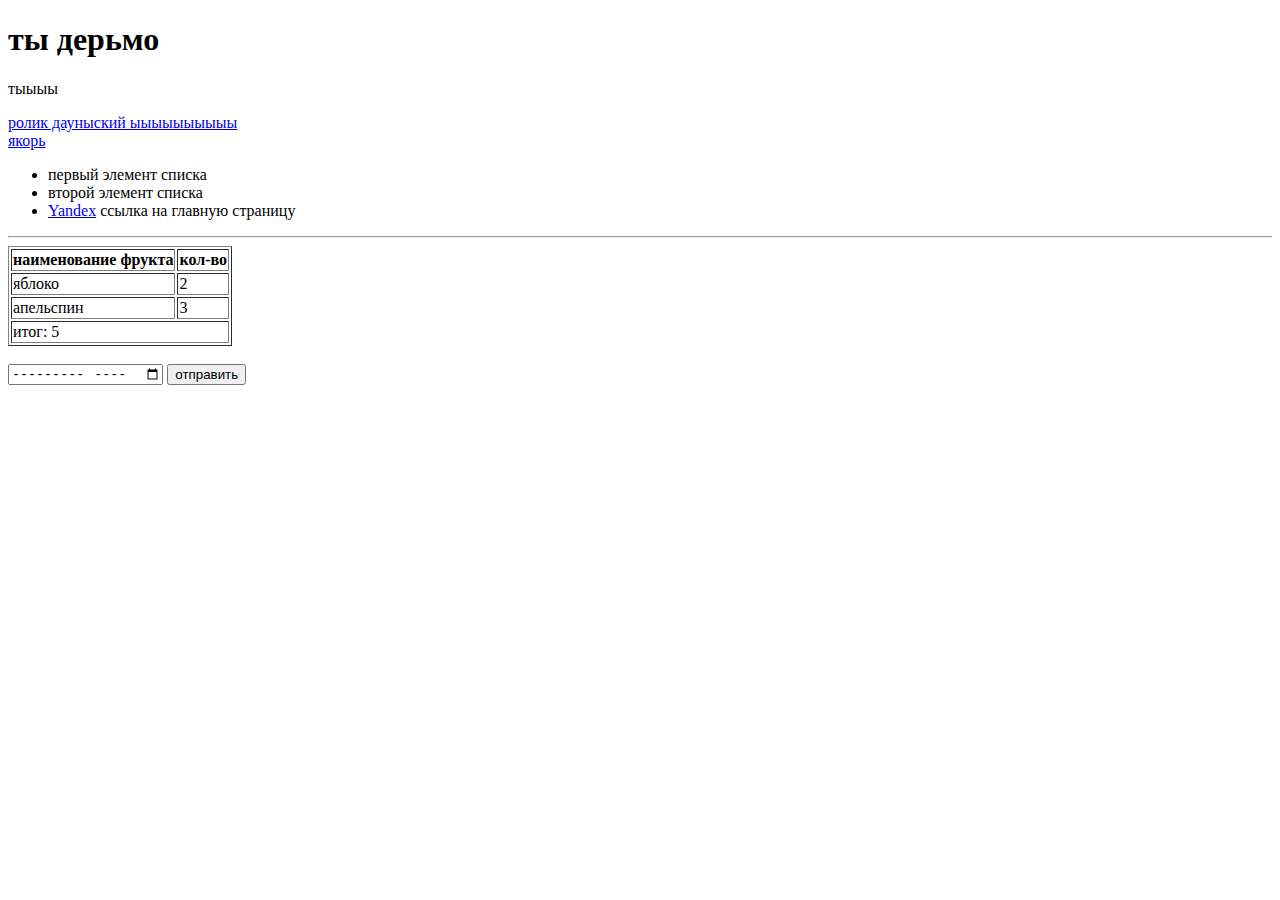
==== index.html @ 6ab31c9d "2 сайт для работы" ====
<!DOCTYPE html>
<html>
<head>
  <meta charset="utf-8" />
  <meta name="keywords" content="мой сайт,html,привет бро">
  <meta name="description" content="этот сайт поможет вам">
  <title></title>
  <link rel="shortcut icon"  href="https://atom.io//favicion.ico"/>
</head>
<body> 
     <h1>ты дерьмо</h1> 
      
     <p id="ideveloper">тыыыы</p>
     <a href="https://youtu.be/QBWWplFkdzw" target=""> ролик дауныский ыыыыыыыыыы
     </a>
     <br>
     <a href="#ideveloper">якорь</a>
     <ul> 
     <li>первый элемент списка</li>
     <li>второй элемент списка</li>
     <li> <a href="https://ya.ru">Yandex</a> ссылка на главную страницу</li>
     </ul>
     <hr>
     <table border="1"> 
     <thead>
      <tr> 
         <th>наименование фрукта</th>
         <th>кол-во</th>
      </tr>   
      </thead>  
      <tbody>
        <tr> 
        <td>яблоко</td>
        <td>2</td>
        </tr>
         <tr> 
         <td>апельспин</td>
         <td>3</td>
         </tr>         
       </tbody> 
         <tfoot> 
          <tr> 
            <td colspan="2" >итог: 5</td>
          </tr>
           
         </tfoot>
     </table>
    
      <img src="" alt="">
      <form class="" action="index.html" method="post">  
       <input type="month">
       <input type="submit" name="" value="отправить">
      </form> 

      <div class="fff"> 

      </div>

</body>
</html>
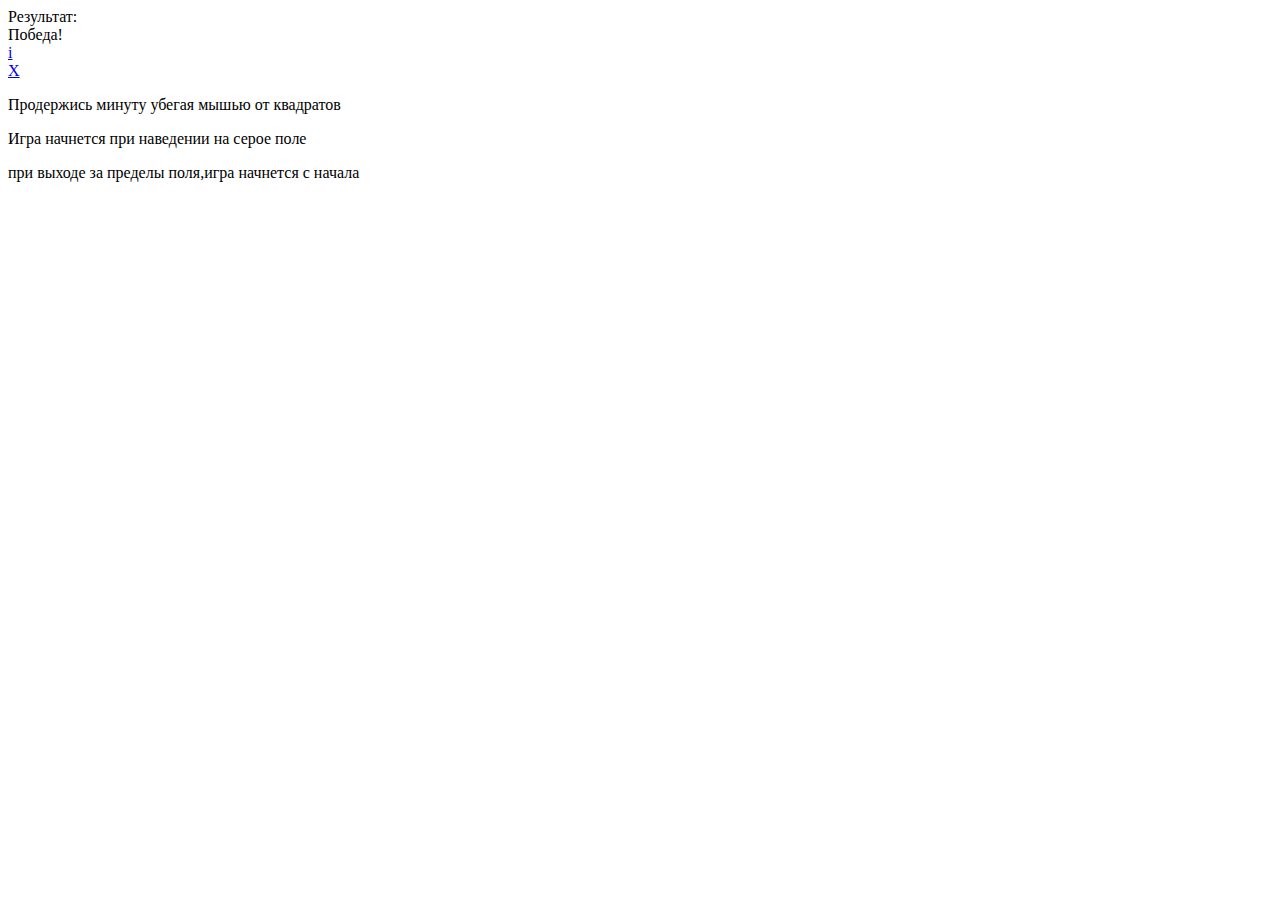
==== commit 64ea413b: "игруля" ====
--- a/index.html
+++ b/index.html
@@ -1,60 +1,38 @@
 <!DOCTYPE html>
-<html>
+<html lang="ru">
 <head>
-  <meta charset="utf-8" />
-  <meta name="keywords" content="мой сайт,html,привет бро">
-  <meta name="description" content="этот сайт поможет вам">
-  <title></title>
-  <link rel="shortcut icon"  href="https://atom.io//favicion.ico"/>
+  <meta charset="utf-8">
+   <meta name="vitwport" content="widthwdevice-width" >
+  <link rel="stylesheet" href="style.css">
+  <title>игра на ccs</title>
+
 </head>
-<body> 
-     <h1>ты дерьмо</h1> 
-      
-     <p id="ideveloper">тыыыы</p>
-     <a href="https://youtu.be/QBWWplFkdzw" target=""> ролик дауныский ыыыыыыыыыы
-     </a>
-     <br>
-     <a href="#ideveloper">якорь</a>
-     <ul> 
-     <li>первый элемент списка</li>
-     <li>второй элемент списка</li>
-     <li> <a href="https://ya.ru">Yandex</a> ссылка на главную страницу</li>
-     </ul>
-     <hr>
-     <table border="1"> 
-     <thead>
-      <tr> 
-         <th>наименование фрукта</th>
-         <th>кол-во</th>
-      </tr>   
-      </thead>  
-      <tbody>
-        <tr> 
-        <td>яблоко</td>
-        <td>2</td>
-        </tr>
-         <tr> 
-         <td>апельспин</td>
-         <td>3</td>
-         </tr>         
-       </tbody> 
-         <tfoot> 
-          <tr> 
-            <td colspan="2" >итог: 5</td>
-          </tr>
-           
-         </tfoot>
-     </table>
-    
-      <img src="" alt="">
-      <form class="" action="index.html" method="post">  
-       <input type="month">
-       <input type="submit" name="" value="отправить">
-      </form> 
+<body>
+  <div class="wrapper"> 
 
-      <div class="fff"> 
+   <div class="game"> 
+    <div class="game_body">
+     <div class="game_items">
+      <div class="game_text">
+        Результат: <span></span>
+      </div>  
+   </div>
+   <div class="game_counter"></div>
+  </div>
+   <div class="game_win">Победа!</div>
+   </div> 
+    <div class="info"> 
+      <a href="#info" title="Правила игры!" class="info_icon">i</a>
+      <div id="info" class="info_body"> 
+      <a href="#" class="info_close">X</a>
+      <div class="info_text">
+        <p>Продержись минуту убегая мышью от квадратов</p>
+        <p>Игра начнется при наведении на серое поле</p>
+        <p> при выходе за пределы поля,игра начнется с начала</p>
+      </div>
+      </div>
+    </div>
+   </div>
+</body>
 
-      </div>
-
-</body>
 </html> 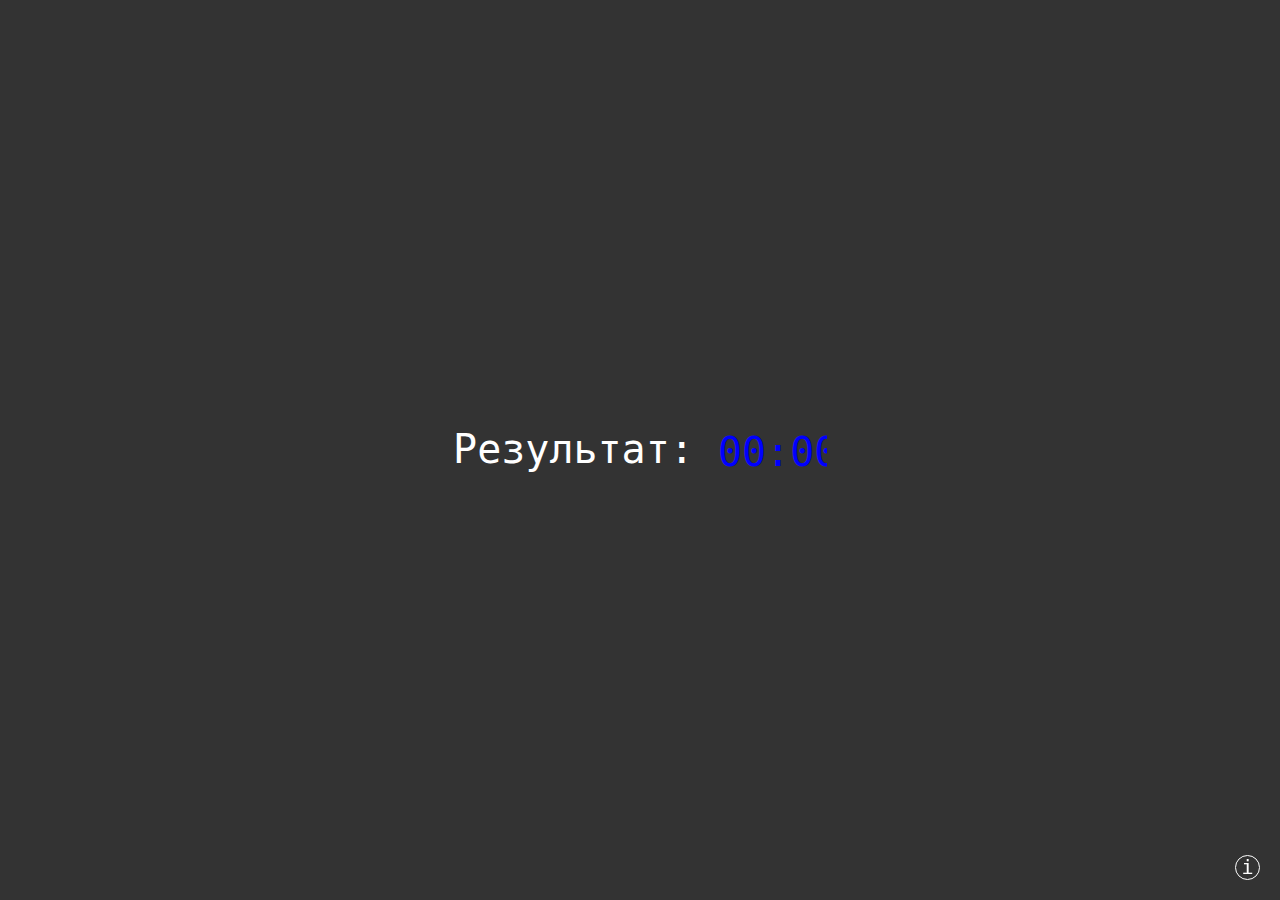
==== commit 73a47d91: "игруля" ====
--- a/index.html
+++ b/index.html
@@ -3,9 +3,273 @@
 <head>
   <meta charset="utf-8">
    <meta name="vitwport" content="widthwdevice-width" >
-  <link rel="stylesheet" href="style.css">
+
   <title>игра на ccs</title>
-
+  <style type="text/css"> 
+    *,*:before,*:after { 
+  padding: 0;
+  margin: 0;
+  border: 0;
+  box-sizing: border-box;
+ }
+ html,body{ 
+  height: 100%;
+  background-color: #333;
+  font-family:consolas,monospace;
+  color: #fff;
+  font-size: 16px;
+  }
+  a{ 
+    text-decoration: none; 
+  }
+
+.wrapper{
+ min-height: 100%;
+ position: relative;
+ overflow: hidden;
+}
+
+.game{
+  position: fixed;
+  width: 100%;
+  height: 100%;
+  top: 0;
+  left: 0;
+}
+.game:hover .game_win{
+  animation: win 60s steps(1) forwards;
+}
+
+.game:hover .game_counter:after{
+   animation: timer_1 60s steps(60) forwards;
+}
+.game:hover .game_text span:after{
+   animation: timer_2 60s steps(60) forwards;
+}
+.game_body:hover:before,
+.game_body:hover:after,
+.game_body:hover .game_items:before,
+.game_body:hover .game_items:after{
+  display: none;
+}
+
+.game_body:hover .game_counter:after,
+.game_body:hover .game_text span:after{
+ animation-play-state: paused;
+}
+
+.game_body,
+.game_items{
+  position: absolute;
+  width: 100%;
+  height: 100%;
+  top: 0;
+  left: 0;
+  pointer-events: none;
+}
+.game_body:before,
+.game_body:after,
+.game_items:before,
+.game_items:after{
+  content: '';
+  pointer-events: all;
+  width: 33.333vw;
+  height: 33.333vh;
+  position: absolute;
+  top: 0;
+  left: 0;
+  z-index: 1;
+  display: inline-block;
+}
+
+
+.game_text{
+  font-size: 40px;
+  visibility: hidden;
+}
+.game_body:before{
+  background-color: yellow;
+  animation:fly_1 3s infinite;
+}
+
+.game_body:after{
+  background-color: blue ;
+  animation:fly_2 7s infinite;
+}
+.game_items:before{
+  background-color: green;
+  animation:fly_3 5s infinite;
+}
+.game_items:after{ 
+   background-color:red ;
+   animation:fly_4 11s infinite;
+ }
+@keyframes fly_1{
+  25%{transform:translate(66.667vw, 0vh); }
+  50%{transform:translate(66.667vw, 66.667vh); }
+  75%{transform:translate(0vw, 66.667vh); }
+  0%,100%{transform: translate(0px,0px);}
+}
+@keyframes fly_2{
+  25%{transform:translate(0vw, 66.667vh); }
+  50%{transform:translate(66.667vw, 0vh); }
+  75%{transform:translate(66.667vw, 66.667vh); }
+  0%,100%{transform: translate(0px,0px);}
+}
+@keyframes fly_3{
+  25%{transform:translate(66.667vw, 0vh); }
+  50%{transform:translate(0, 66.667vh); }
+  75%{transform:translate(66.667vw, 66.667vh); }
+  0%,100%{transform: translate(0px,0px);}
+}
+@keyframes fly_4{
+  25%{transform:translate(66.667vw, 0vh); }
+  50%{transform:translate(0, 66.667vh); }
+  75%{transform:translate(66.667vw, 66.667vh); }
+  0%,100%{transform: translate(0px,0px);}
+}
+@keyframes win {
+  0%{
+
+  }
+  100%{
+    visibility: visible;
+  }
+}
+
+
+@keyframes timer_1{
+  0%{
+    text-indent: -300ch;
+  }
+  50%{
+    color: yellow;
+  }
+  100%{
+    color: red;
+    text-indent: 0ch;
+  }
+}
+@keyframes timer_2{
+  0%{
+    text-indent: 0ch;
+  }
+  50%{
+    color: yellow;
+  }
+  100%{
+    color: red;
+    text-indent: -300ch;
+  }
+}
+.game_body:hover .game_items{
+  position: fixed;
+  width: 100%;
+  height: 100%;
+  z-index: 20;
+  background-color: #333;
+  display: flex;
+  justify-content: center;
+  align-items: center;
+  text-align: center;
+  pointer-events: all;
+}
+.game_body:hover .game_text{
+  visibility: visible;
+}
+
+
+.game_text span{ 
+ font-size: 40px;
+ width: 109px;
+ display: inline-block;
+ vertical-align: middle;
+ overflow: hidden;
+color: blue;
+ }
+
+.game_counter{
+  position: absolute;
+  bottom: 20px;
+  left: 20px;
+  width: 72px;
+  font-size: 26px;
+  overflow: hidden;
+  white-space: nowrap;
+}
+
+.game_text span:after,
+.game_counter:after{
+  display: block;
+  content: "00:0000:0100:0200:0300:0400:0500:0600:0700:0800:0900:1000:1100:1200:1300:1400:1500:1600:1700:1800:1900:2000:2100:2200:2300:2400:2500:2600:2700:2800:2900:3000:3100:3200:3300:3400:3500:3600:3700:3800:3900:4000:4100:4200:4300:4400:4500:4600:4700:4800:4900:5000:5100:5200:5300:5400:5500:5600:5700:5800:5901:00";
+}
+
+.game_win {
+  position: fixed;
+  width: 100%;
+  height: 100%;
+  top: 0;
+  left: 0;
+  z-index: 10;
+  background-color: #333;
+  display: flex;
+  justify-content: center;
+  align-items: center;
+  text-align: center;
+  font-size: 40px;
+  visibility: hidden;
+}
+
+.info {
+  position: absolute;
+  right: 20px;
+  bottom: 20px;
+  z-index: 50;
+}
+.info_icon {
+  display: inline-block;
+  width: 25px;
+  height: 25px;
+  border-radius: 50%;
+  border: 1px solid white;
+  font-size: 20px;
+  color: white;
+  text-align: center;
+  line-height: 23px; 
+  position: relative;
+  z-index: 2;
+}
+.info_body {
+  display: none;
+  position: absolute;
+  bottom: 0;
+  right: 0;
+  background-color: black;
+  width: 250px;
+  border-radius: 0 0 18px 0;
+  padding: 40px 5px 35px 20px;
+
+}
+.info_body:target {
+  display: block;
+}
+
+.info_close {
+  position: absolute;
+  top: 10px;
+  right: 10px;
+  font-size: 18px;
+  color: white;
+}
+.info_text {
+  padding:  0px 10px 0px 0px;
+}
+.info_text p {
+  margin: 0px 0px 10px 0px;
+}
+.info_text p:last-child {
+  margin: 0;
+}</style>
 </head>
 <body>
   <div class="wrapper"> 
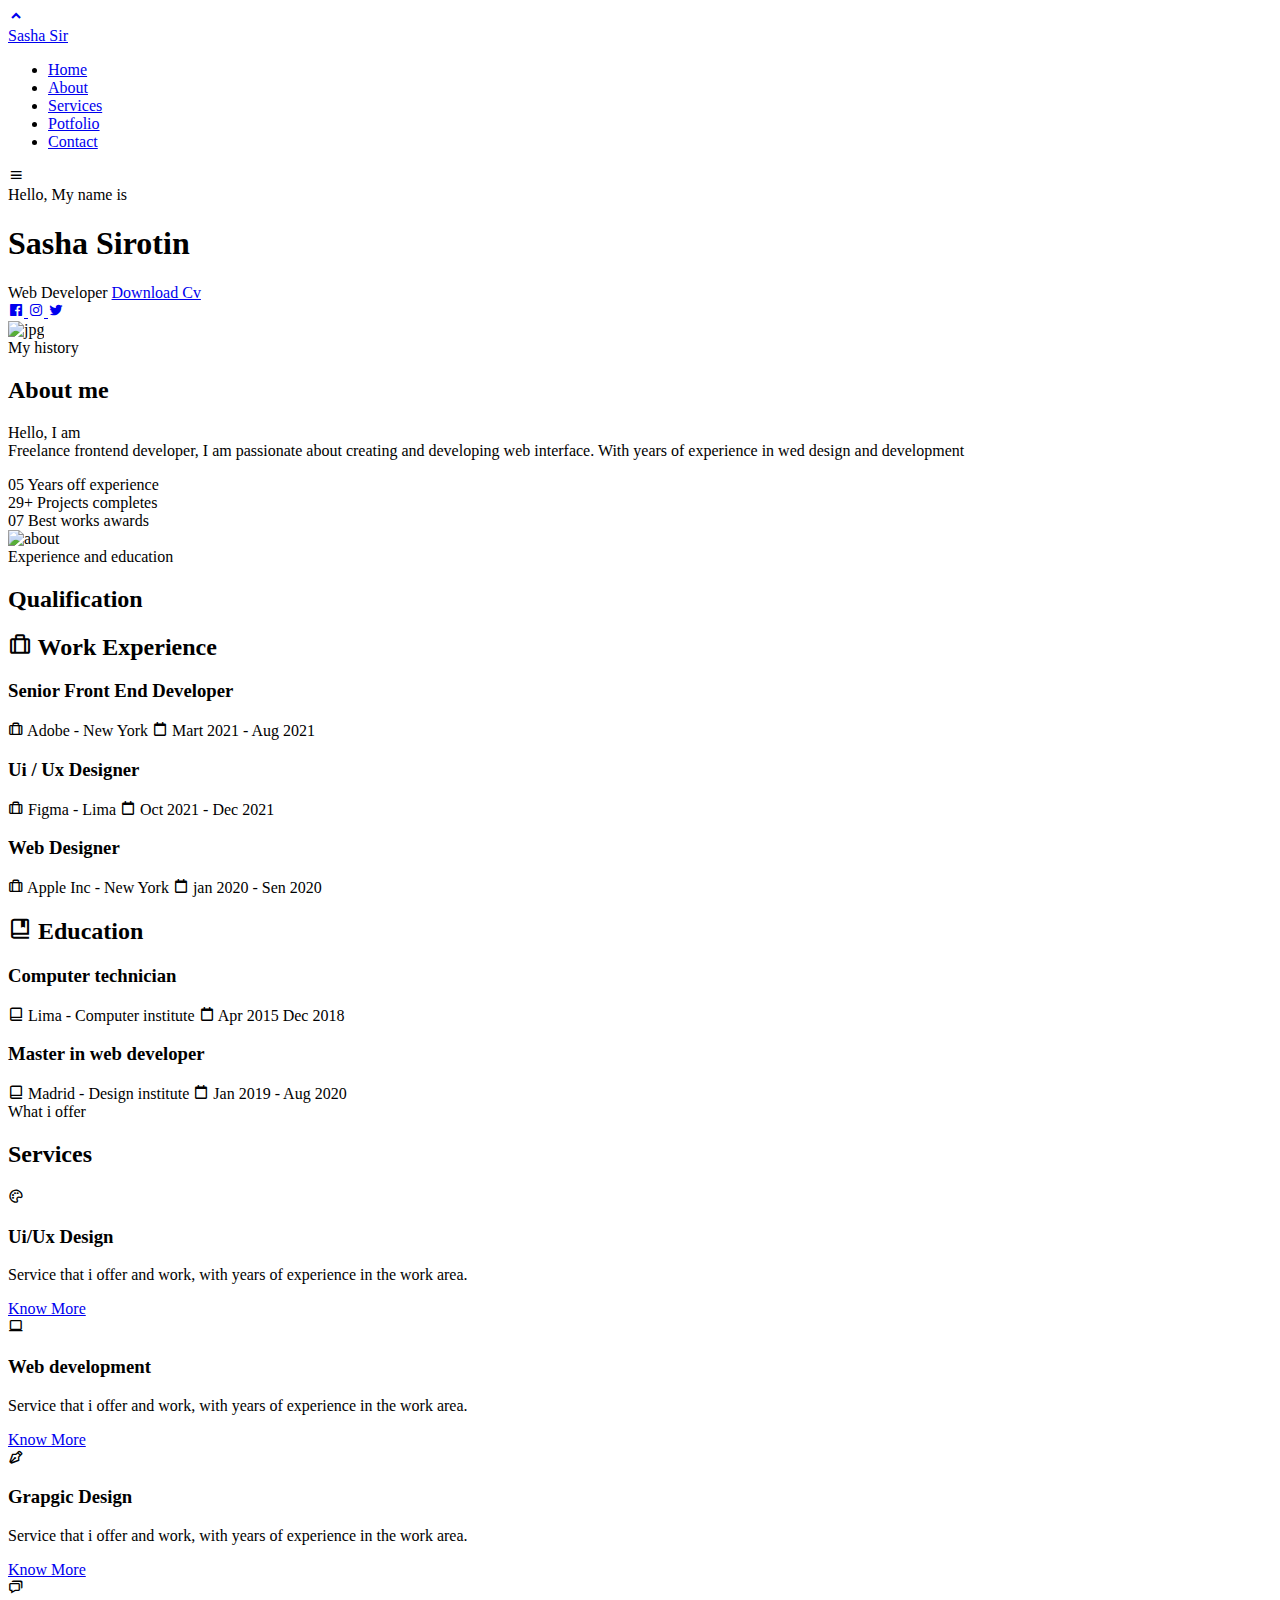
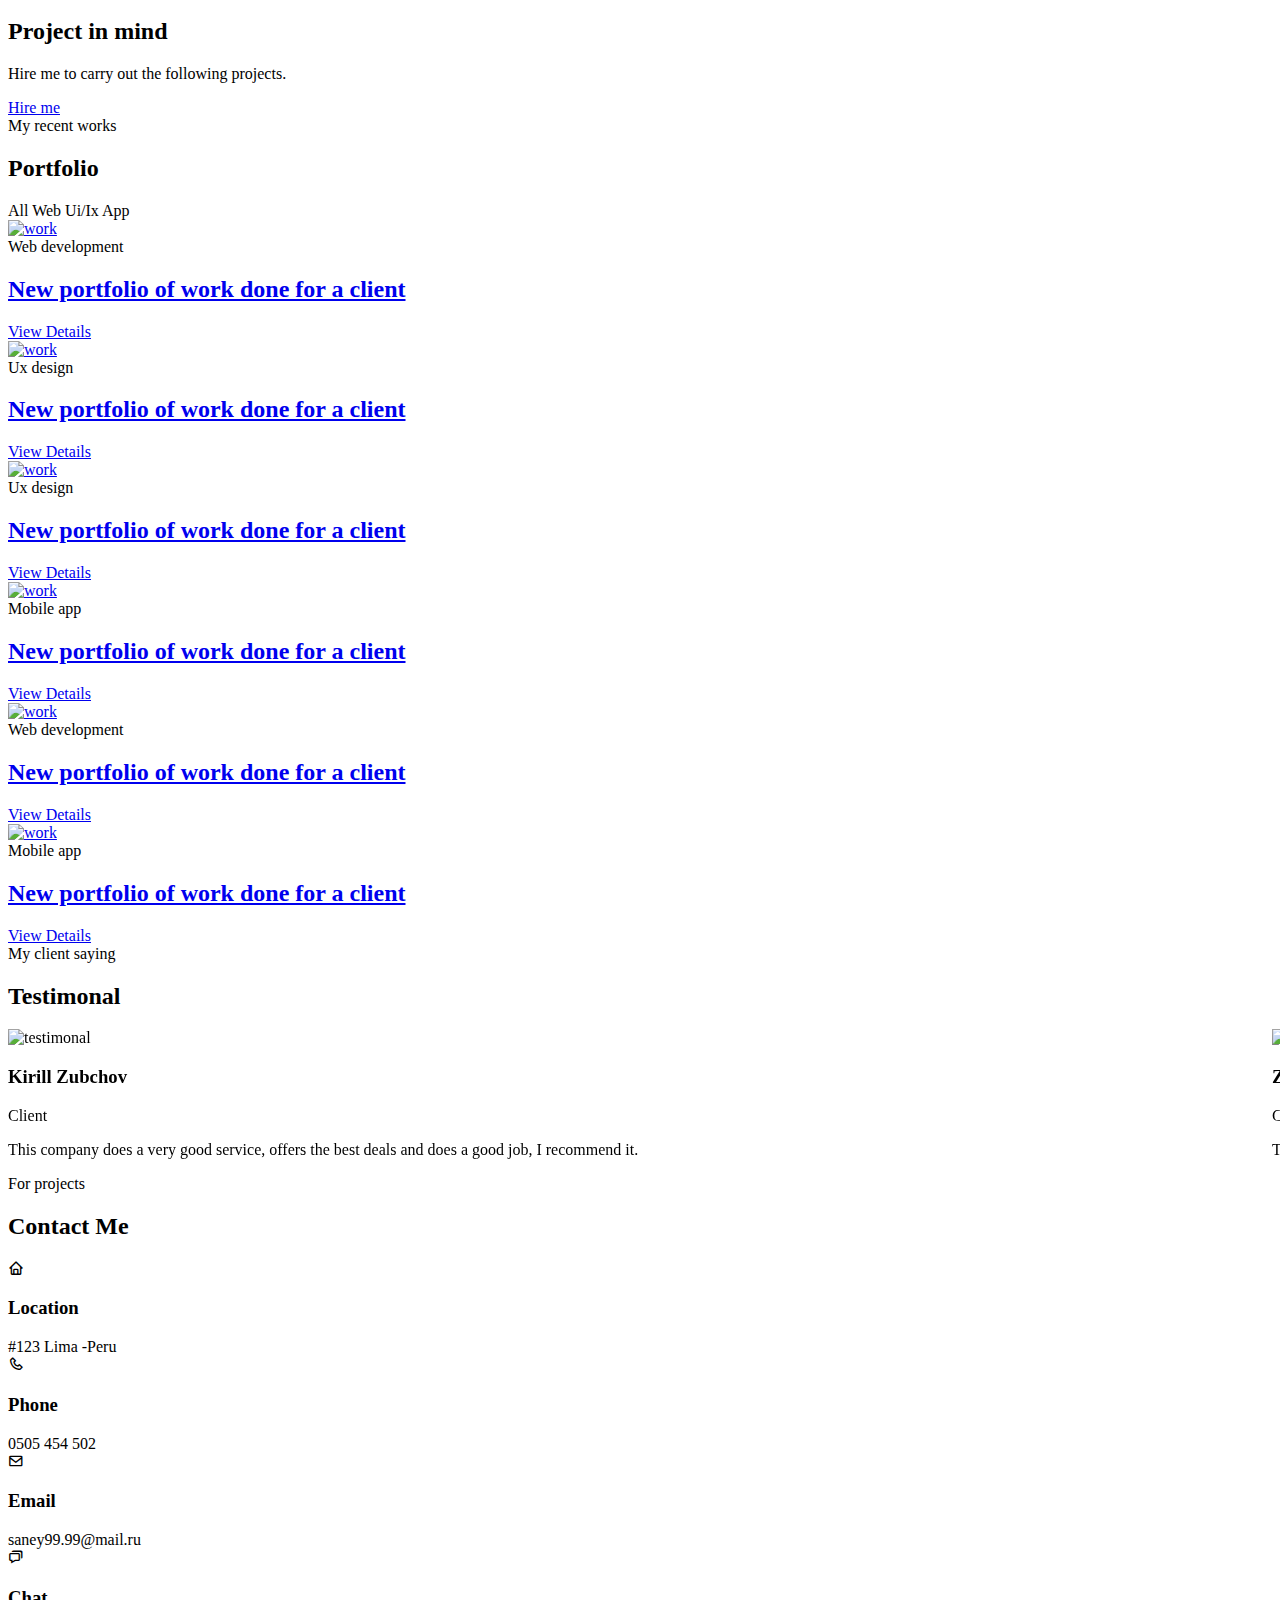
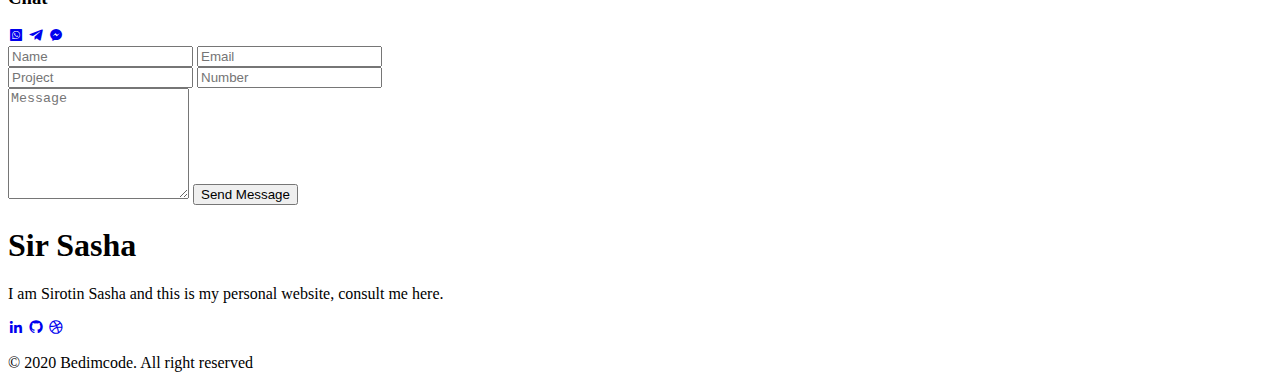
==== commit 891ec23b: "моя работа" ====
--- a/index.html
+++ b/index.html
@@ -1,302 +1,451 @@
 <!DOCTYPE html>
-<html lang="ru">
+<html lang="en">
 <head>
-  <meta charset="utf-8">
-   <meta name="vitwport" content="widthwdevice-width" >
-
-  <title>игра на ccs</title>
-  <style type="text/css"> 
-    *,*:before,*:after { 
-  padding: 0;
-  margin: 0;
-  border: 0;
-  box-sizing: border-box;
- }
- html,body{ 
-  height: 100%;
-  background-color: #333;
-  font-family:consolas,monospace;
-  color: #fff;
-  font-size: 16px;
-  }
-  a{ 
-    text-decoration: none; 
-  }
-
-.wrapper{
- min-height: 100%;
- position: relative;
- overflow: hidden;
-}
-
-.game{
-  position: fixed;
-  width: 100%;
-  height: 100%;
-  top: 0;
-  left: 0;
-}
-.game:hover .game_win{
-  animation: win 60s steps(1) forwards;
-}
-
-.game:hover .game_counter:after{
-   animation: timer_1 60s steps(60) forwards;
-}
-.game:hover .game_text span:after{
-   animation: timer_2 60s steps(60) forwards;
-}
-.game_body:hover:before,
-.game_body:hover:after,
-.game_body:hover .game_items:before,
-.game_body:hover .game_items:after{
-  display: none;
-}
-
-.game_body:hover .game_counter:after,
-.game_body:hover .game_text span:after{
- animation-play-state: paused;
-}
-
-.game_body,
-.game_items{
-  position: absolute;
-  width: 100%;
-  height: 100%;
-  top: 0;
-  left: 0;
-  pointer-events: none;
-}
-.game_body:before,
-.game_body:after,
-.game_items:before,
-.game_items:after{
-  content: '';
-  pointer-events: all;
-  width: 33.333vw;
-  height: 33.333vh;
-  position: absolute;
-  top: 0;
-  left: 0;
-  z-index: 1;
-  display: inline-block;
-}
-
-
-.game_text{
-  font-size: 40px;
-  visibility: hidden;
-}
-.game_body:before{
-  background-color: yellow;
-  animation:fly_1 3s infinite;
-}
-
-.game_body:after{
-  background-color: blue ;
-  animation:fly_2 7s infinite;
-}
-.game_items:before{
-  background-color: green;
-  animation:fly_3 5s infinite;
-}
-.game_items:after{ 
-   background-color:red ;
-   animation:fly_4 11s infinite;
- }
-@keyframes fly_1{
-  25%{transform:translate(66.667vw, 0vh); }
-  50%{transform:translate(66.667vw, 66.667vh); }
-  75%{transform:translate(0vw, 66.667vh); }
-  0%,100%{transform: translate(0px,0px);}
-}
-@keyframes fly_2{
-  25%{transform:translate(0vw, 66.667vh); }
-  50%{transform:translate(66.667vw, 0vh); }
-  75%{transform:translate(66.667vw, 66.667vh); }
-  0%,100%{transform: translate(0px,0px);}
-}
-@keyframes fly_3{
-  25%{transform:translate(66.667vw, 0vh); }
-  50%{transform:translate(0, 66.667vh); }
-  75%{transform:translate(66.667vw, 66.667vh); }
-  0%,100%{transform: translate(0px,0px);}
-}
-@keyframes fly_4{
-  25%{transform:translate(66.667vw, 0vh); }
-  50%{transform:translate(0, 66.667vh); }
-  75%{transform:translate(66.667vw, 66.667vh); }
-  0%,100%{transform: translate(0px,0px);}
-}
-@keyframes win {
-  0%{
-
-  }
-  100%{
-    visibility: visible;
-  }
-}
-
-
-@keyframes timer_1{
-  0%{
-    text-indent: -300ch;
-  }
-  50%{
-    color: yellow;
-  }
-  100%{
-    color: red;
-    text-indent: 0ch;
-  }
-}
-@keyframes timer_2{
-  0%{
-    text-indent: 0ch;
-  }
-  50%{
-    color: yellow;
-  }
-  100%{
-    color: red;
-    text-indent: -300ch;
-  }
-}
-.game_body:hover .game_items{
-  position: fixed;
-  width: 100%;
-  height: 100%;
-  z-index: 20;
-  background-color: #333;
-  display: flex;
-  justify-content: center;
-  align-items: center;
-  text-align: center;
-  pointer-events: all;
-}
-.game_body:hover .game_text{
-  visibility: visible;
-}
-
-
-.game_text span{ 
- font-size: 40px;
- width: 109px;
- display: inline-block;
- vertical-align: middle;
- overflow: hidden;
-color: blue;
- }
-
-.game_counter{
-  position: absolute;
-  bottom: 20px;
-  left: 20px;
-  width: 72px;
-  font-size: 26px;
-  overflow: hidden;
-  white-space: nowrap;
-}
-
-.game_text span:after,
-.game_counter:after{
-  display: block;
-  content: "00:0000:0100:0200:0300:0400:0500:0600:0700:0800:0900:1000:1100:1200:1300:1400:1500:1600:1700:1800:1900:2000:2100:2200:2300:2400:2500:2600:2700:2800:2900:3000:3100:3200:3300:3400:3500:3600:3700:3800:3900:4000:4100:4200:4300:4400:4500:4600:4700:4800:4900:5000:5100:5200:5300:5400:5500:5600:5700:5800:5901:00";
-}
-
-.game_win {
-  position: fixed;
-  width: 100%;
-  height: 100%;
-  top: 0;
-  left: 0;
-  z-index: 10;
-  background-color: #333;
-  display: flex;
-  justify-content: center;
-  align-items: center;
-  text-align: center;
-  font-size: 40px;
-  visibility: hidden;
-}
-
-.info {
-  position: absolute;
-  right: 20px;
-  bottom: 20px;
-  z-index: 50;
-}
-.info_icon {
-  display: inline-block;
-  width: 25px;
-  height: 25px;
-  border-radius: 50%;
-  border: 1px solid white;
-  font-size: 20px;
-  color: white;
-  text-align: center;
-  line-height: 23px; 
-  position: relative;
-  z-index: 2;
-}
-.info_body {
-  display: none;
-  position: absolute;
-  bottom: 0;
-  right: 0;
-  background-color: black;
-  width: 250px;
-  border-radius: 0 0 18px 0;
-  padding: 40px 5px 35px 20px;
-
-}
-.info_body:target {
-  display: block;
-}
-
-.info_close {
-  position: absolute;
-  top: 10px;
-  right: 10px;
-  font-size: 18px;
-  color: white;
-}
-.info_text {
-  padding:  0px 10px 0px 0px;
-}
-.info_text p {
-  margin: 0px 0px 10px 0px;
-}
-.info_text p:last-child {
-  margin: 0;
-}</style>
+	<meta charset="UTF-8">
+	<meta name="viewport" content="width=device-width, initial-scale=1.0">
+	<title>Document</title>
+    <link rel="stylesheet" href="https://unpkg.com/swiper/swiper-bundle.min.css" />
+
+	<link href='https://unpkg.com/boxicons@2.0.7/css/boxicons.min.css' rel='stylesheet'>
+
+	<link rel="stylesheet" href="style.css">
 </head>
 <body>
-  <div class="wrapper"> 
-
-   <div class="game"> 
-    <div class="game_body">
-     <div class="game_items">
-      <div class="game_text">
-        Результат: <span></span>
-      </div>  
-   </div>
-   <div class="game_counter"></div>
-  </div>
-   <div class="game_win">Победа!</div>
-   </div> 
-    <div class="info"> 
-      <a href="#info" title="Правила игры!" class="info_icon">i</a>
-      <div id="info" class="info_body"> 
-      <a href="#" class="info_close">X</a>
-      <div class="info_text">
-        <p>Продержись минуту убегая мышью от квадратов</p>
-        <p>Игра начнется при наведении на серое поле</p>
-        <p> при выходе за пределы поля,игра начнется с начала</p>
-      </div>
-      </div>
-    </div>
-   </div>
+<!--===== SCROLL TOP =====-->
+<a href="#" class="scrolltop" id="scroll-top">
+  <i class='bx bxs-chevron-up scrolltop__icon'></i>
+</a>
+
+<!--===== HEADER =====-->
+<header class="l-header" id="header">
+    <div class="nav bd-container">
+    	<a href="#" class="nav__logo">Sasha Sir</a>
+    	<div class="nav__menu" id="nav-menu">
+    		<ul class="nav__list">
+    			<li class="nav__item"><a href="#home" class="nav__link active-link">Home</a></li>
+    			<li class="nav__item"><a href="#about" class="nav__link">About</a></li>
+                <li class="nav__item"><a href="#services" class="nav__link">Services</a></li>
+                <li class="nav__item"><a href="#portfolio" class="nav__link">Potfolio</a></li>
+                <li class="nav__item"><a href="#contact" class="nav__link">Contact</a></li>
+    		</ul>
+    	</div>
+
+
+    	<div class="nav__toggle" id="nav-toggle">
+    		<i class='bx bx-menu'></i>            	
+        </div>
+    </div>
+</header>
+
+<main class="l-main">
+<!--===== HOME =====-->
+<section class="home" id="home">
+    <div class="home__container bd-container bd-grid">
+        <div class="home__data">
+            <span class="home__greeting">Hello, My name is</span>
+            <h1>Sasha Sirotin</h1>
+            <span class="home__professin">Web Developer</span>
+            <a download="" href="pdf/Clay-Doe-Cv.pdf" class="button button-light home__button">Download Cv</a>
+        </div>
+
+        <div class="home__social">
+            <a href="#" class="home__social-icon">
+              <i class='bx bxl-facebook-square'></i>
+            </a>
+             <a href="#" class="home__social-icon">
+              <i class='bx bxl-instagram'></i>
+            </a>
+             <a href="#" class="home__social-icon">
+              <i class='bx bxl-twitter'></i>
+            </a>
+        </div>
+
+        <div class="home__img">
+            <img src="img/home.jpg" alt="jpg">
+        </div>
+    </div>
+</section>
+
+<!--===== ABOUT =====-->
+<section class="about section bd-container" id="about">
+    <span class="section-subtitle">My history</span>
+    <h2 class="section-title">About me</h2>
+
+    <div class="about__container bd-grid">
+        <div class="about__data bd-grid">
+            <p class="about__description"><span></span>Hello, I am <br>Freelance frontend developer, I am passionate about creating and developing web interface. With years of experience in wed design and development</p>
+
+            <div>
+                <span class="about__nubmer">05</span>
+                <span class="abot__achievement">Years off experience</span>
+            </div>
+
+            <div>
+                <span class="about__nubmer">29+</span>
+                <span class="abot__achievement">Projects completes</span>
+            </div>
+
+            <div>
+                <span class="about__nubmer">07</span>
+                <span class="abot__achievement">Best works awards</span>
+            </div>
+        </div>
+
+        <img src="img/about.jpg" alt="about" class="about__img">
+    </div>
+</section>
+
+<!--===== QUALIFICATION =====-->
+<section class="qualifaction section bd-container" id="">
+    <span class="section-subtitle">Experience and education</span>
+    <h2 class="section-title">Qualification</h2>
+
+    <div class="qualifaction__container bd-grid">
+       <div class="qualifaction__content">
+            <h2 class="qualifaction__title">
+                <i class='bx bx-briefcase-alt qualifaction__title-icon'></i>
+                Work Experience
+            </h2>
+
+          <div class="bd-grid">
+                <div class="qualifaction__data">
+                    <h3 class="qualifaction__area">Senior Front End Developer</h3>
+
+                    <div class="qualifaction__box">
+                        <span class="qualifaction__work">
+                           <i class='bx bx-briefcase-alt qualifaction__title-icon' ></i> 
+                           Adobe - New York
+                        </span>
+
+                        <span class="qualifaction__work">
+                           <i class='bx bx-calendar-alt qualifaction__title-icon' ></i> 
+                            Mart 2021 - Aug 2021
+                        </span>
+                    </div>
+                </div>
+
+                <div class="qualifaction__data">
+                    <h3 class="qualifaction__area">Ui / Ux Designer</h3>
+
+                    <div class="qualifaction__box">
+                        <span class="qualifaction__work">
+                           <i class='bx bx-briefcase-alt qualifaction__title-icon' ></i> 
+                           Figma - Lima
+                        </span>
+
+                        <span class="qualifaction__work">
+                           <i class='bx bx-calendar-alt qualifaction__title-icon' ></i> 
+                            Oct 2021 - Dec 2021
+                        </span>
+                    </div>
+                </div>
+
+                 <div class="qualifaction__data">
+                    <h3 class="qualifaction__area">Web Designer</h3>
+
+                    <div class="qualifaction__box">
+                        <span class="qualifaction__work">
+                           <i class='bx bx-briefcase-alt qualifaction__title-icon' ></i> 
+                           Apple Inc - New York
+                        </span>
+
+                        <span class="qualifaction__work">
+                           <i class='bx bx-calendar-alt qualifaction__title-icon' ></i> 
+                            jan 2020 - Sen 2020
+                        </span>
+                    </div>
+                </div>
+
+                    
+                </div>
+               </div>
+               <div class="qualifaction__content">
+                    <h2 class="qualifaction__title">
+                        <i class='bx bx-book-bookmark qualifaction__title-icon'></i>
+                        Education
+                    </h2>
+
+                  <div class="bd-grid">
+                        <div class="qualifaction__data">
+                            <h3 class="qualifaction__area">Computer technician</h3>
+
+                            <div class="qualifaction__box">
+                                <span class="qualifaction__work">
+                                   <i class='bx bx-book-alt qualifaction__title-icon' ></i> 
+                                   Lima - Computer institute
+                                </span>
+
+                                <span class="qualifaction__work">
+                                   <i class='bx bx-calendar-alt qualifaction__title-icon' ></i> 
+                                    Apr 2015 Dec 2018
+                                </span>
+                            </div>
+                        </div>
+
+                        <div class="qualifaction__data">
+                            <h3 class="qualifaction__area">Master in web developer</h3>
+
+                            <div class="qualifaction__box">
+                                <span class="qualifaction__work">
+                                   <i class='bx bx-book-alt qualifaction__title-icon' ></i> 
+                                   Madrid - Design institute
+                                </span>
+
+                                <span class="qualifaction__work">
+                                   <i class='bx bx-calendar-alt qualifaction__title-icon' ></i> 
+                                    Jan 2019 - Aug 2020
+                                </span>
+                            </div>
+                        </div>
+                       </div>
+                      </div>
+                    </div>
+               </div>
+            </div>
+       </div>
+    </div>
+</section>
+
+<!--===== SERVICES =====-->
+<seciton class="services section bd-container" id="services">
+    <span class="section-subtitle">What i offer</span>
+    <h2 class="section-title">Services</h2>
+
+    <div class="services__container bd-grid">
+        <div class="services__data">
+            <i class='bx bx-palette services__icon'></i>
+            <h3 class="services__title">Ui/Ux Design</h3>
+            <p class="services__description">
+               Service that i offer and work, with years of experience in the work area. 
+            </p>
+            <a href="#" class="button">Know More</a>
+        </div>
+
+        <div class="services__data">
+            <i class='bx bx-laptop services__icon'></i>
+            <h3 class="services__title">Web development</h3>
+            <p class="services__description">
+               Service that i offer and work, with years of experience in the work area. 
+            </p>
+            <a href="#" class="button">Know More</a>
+        </div>
+
+        <div class="services__data">
+            <i class='bx bx-pen services__icon'></i>
+            <h3 class="services__title">Grapgic Design</h3>
+            <p class="services__description">
+               Service that i offer and work, with years of experience in the work area. 
+            </p>
+            <a href="#" class="button">Know More</a>
+        </div>
+    </div>
+</seciton>
+
+<!--===== PROJECT IN MIND =====-->
+<seciton class="project section bd-container">
+    <div class="project__container bd-grid">
+        <div class="project__data">
+            <i class='bx bx-chat project__icon'></i>
+
+            <div>
+                <h2 class="project__title">Project in mind</h2>
+                <p class="project__description">Hire me to carry out the following projects.</p>
+            </div>
+
+            <div>
+                <a href="#" class="button button-white">Hire me</a>
+            </div>
+        </div>
+    </div>
+</seciton>
+
+<!--===== PORTFOLIO =====-->
+<seciton class="portfolio section bd-container" id="portfolio">
+    <span class="section-subtitle">My recent works</span>
+    <h2 class="section-title">Portfolio</h2>
+
+    <div class="portfolio__nav">
+        <span class="portfolio__item active-portfolio" data-filter="all">All</span>
+        <span class="portfolio__item" data-filter=".web">Web</span>
+        <span class="portfolio__item" data-filter=".ux">Ui/Ix</span>
+        <span class="portfolio__item" data-filter=".app">App</span>
+    </div>
+
+    <div class="portfolio__container bd-grid" id="portfolio">
+        <div class="portfolio__content mix web">
+            <a href="#"><img src="img/work1.jpg" alt="work" class="portfolio__img"></a>
+            <div class="portfolio__data">
+                <span class="portfolio__subtitle">Web development</span>
+                <a href="#"><h2 class="portfolio__title">New portfolio of work done for a client</h2></a>
+                <a href="#" class="button button-link">View Details</a>
+            </div>
+        </div>
+
+        <div class="portfolio__content mix web">
+            <a href="#"><img src="img/work2.jpg" alt="work" class="portfolio__img"></a>
+            <div class="portfolio__data">
+                <span class="portfolio__subtitle">Ux design</span>
+                <a href="#"><h2 class="portfolio__title">New portfolio of work done for a client</h2></a>
+                <a href="#" class="button button-link">View Details</a>
+            </div>
+        </div>
+
+        <div class="portfolio__content mix ux">
+            <a href="#"><img src="img/work3.jpg" alt="work" class="portfolio__img"></a>
+            <div class="portfolio__data">
+                <span class="portfolio__subtitle">Ux design</span>
+                <a href="#"><h2 class="portfolio__title">New portfolio of work done for a client</h2></a>
+                <a href="#" class="button button-link">View Details</a>
+            </div>
+        </div>
+
+        <div class="portfolio__content mix ux">
+            <a href="#"><img src="img/work4.jpg" alt="work" class="portfolio__img"></a>
+            <div class="portfolio__data">
+                <span class="portfolio__subtitle">Mobile app</span>
+                <a href="#"><h2 class="portfolio__title">New portfolio of work done for a client</h2></a>
+                <a href="#" class="button button-link">View Details</a>
+            </div>
+        </div>
+
+        <div class="portfolio__content mix app">
+            <a href="#"><img src="img/work5.jpg" alt="work" class="portfolio__img"></a>
+            <div class="portfolio__data">
+                <span class="portfolio__subtitle">Web development</span>
+                <a href="#"><h2 class="portfolio__title">New portfolio of work done for a client</h2></a>
+                <a href="#" class="button button-link">View Details</a>
+            </div>
+        </div>
+
+        <div class="portfolio__content mix app">
+            <a href="#"><img src="img/work6.jpg" alt="work" class="portfolio__img"></a>
+            <div class="portfolio__data">
+                <span class="portfolio__subtitle">Mobile app</span>
+                <a href="#"><h2 class="portfolio__title">New portfolio of work done for a client</h2></a>
+                <a href="#" class="button button-link">View Details</a>
+            </div>
+        </div>
+    </div>
+</seciton>
+
+<!--===== TESTIMONIAL =====-->
+<seciton class="testimonal section bd-container">
+    <span class="section-subtitle">My client saying</span>
+    <h2 class="section-title">Testimonal</h2>
+
+    <div class="testimonal__container swiper-container">
+        <div class="swiper-wrapper">
+            <div class="testimonal__content swiper-slide">
+                <img src="img/testimonial1.jpg" alt="testimonal" class="testimonal__img">
+                <h3 class="testimonal__title">Kirill Zubchov</h3>
+                <span class="testimonal__client">Client</span>
+                <p class="testimonal__description">
+                    This company does a very good service, offers the best deals and does a good job, I recommend it.
+                </p>
+            </div>
+            <div class="testimonal__content swiper-slide">
+                <img src="img/testimonial2.jpg" alt="testimonal" class="testimonal__img">
+                <h3 class="testimonal__title">Zubcova Ksenia</h3>
+                <span class="testimonal__client">Client</span>
+                <p class="testimonal__description">
+                    This company does a very good service, offers the best deals and does a good job, I recommend it.
+                </p>
+            </div>
+            <div class="testimonal__content swiper-slide">
+                <img src="img/testimonial3.jpg" alt="testimonal" class="testimonal__img">
+                <h3 class="testimonal__title">Kydaibergenov Kymran</h3>
+                <span class="testimonal__client">Client</span>
+                <p class="testimonal__description">
+                    This company does a very good service, offers the best deals and does a good job, I recommend it.
+                </p>
+            </div>
+        </div>
+        <div class="swiper-pagination"></div>
+    </div>
+</seciton>
+
+<!--===== CONTACTME =====-->
+ <seciton class="contact section bd-container" id="contact">
+    <span class="section-subtitle">For projects</span>
+    <h2 class="section-title">Contact Me</h2>
+
+    <div class="contact__container bd-grid">
+        <div class="contact_content bd-grid">
+            <div class="contact__box">
+                <i class='bx bx-home contact__icon'></i>
+                <h3 class="contact__title">Location</h3>
+                <span class="contact__description">#123 Lima -Peru</span>
+            </div>
+
+            <div class="contact__box">
+                <i class='bx bx-phone contact__icon'></i>
+                <h3 class="contact__title">Phone</h3>
+                <span class="contact__description">0505 454 502</span>
+            </div>
+
+            <div class="contact__box">
+                <i class='bx bx-envelope contact__icon'></i>
+                <h3 class="contact__title">Email</h3>
+                <span class="contact__description">saney99.99@mail.ru</span>
+            </div>
+
+            <div class="contact__box">
+                <i class='bx bx-chat contact__icon'></i>
+                <h3 class="contact__title">Chat</h3>
+                <div>
+                    <a href="#" class="contact__social"><i class='bx bxl-whatsapp-square'></i></a>
+                    <a href="#" class="contact__social"><i class='bx bxl-telegram'></i></a>
+                    <a href="#" class="contact__social"><i class='bx bxl-messenger'></i></a>
+                </div>
+            </div>
+
+          </div>
+        </div>
+
+        <form action="" class="contact__form">
+            <div class="contact__inputs">
+                <input type="text" placeholder="Name" class="contact__input">
+                <input type="email" placeholder="Email" class="contact__input">
+            </div>
+
+            <div class="contact__inputs">
+                <input type="text" placeholder="Project" class="contact__input">
+                <input type="number" placeholder="Number" class="contact__input">
+            </div>
+
+            <textarea name="" id="" cols="0" rows="7" placeholder="Message" class="contact__input"></textarea>
+            
+            <input type="submit" value="Send Message" class="button contact__button"></input>
+             </div>
+        </form>
+    </div>
+</seciton>
+
+</main>
+
+<!--===== FOOTER =====-->
+<footer class="footer">
+    <div class="footer__container bd-container">
+        <h1 class="footer__title">Sir Sasha</h1>
+        <p class="footer__description">I am Sirotin Sasha and this is my personal website, consult me here.</p>
+        <div class="footer__social">
+            <a href="#" class="footer__link"><i class='bx bxl-linkedin'></i></a>
+            <a href="#" class="footer__link"><i class='bx bxl-github'></i></a>
+            <a href="#" class="footer__link"><i class='bx bxl-dribbble'></i></a>
+        </div>
+        <p class="footer__copy">&#169; 2020 Bedimcode. All right reserved</p>
+    </div>
+</footer>
+
+<!-- ===== MIXITUP FILTER ===== -->
+<script src="js/mixitup.min.js"></script>
+
+<!-- ===== SWIPER JS ===== -->
+<script src="https://unpkg.com/swiper/swiper-bundle.min.js"></script>
+
+<!-- ===== GSAP ===== -->
+<script src="https://cdnjs.cloudflare.com/ajax/libs/gsap/3.7.0/gsap.min.js"></script>	
+
+<script src="app.js"></script>
 </body>
-
-</html> +</html>